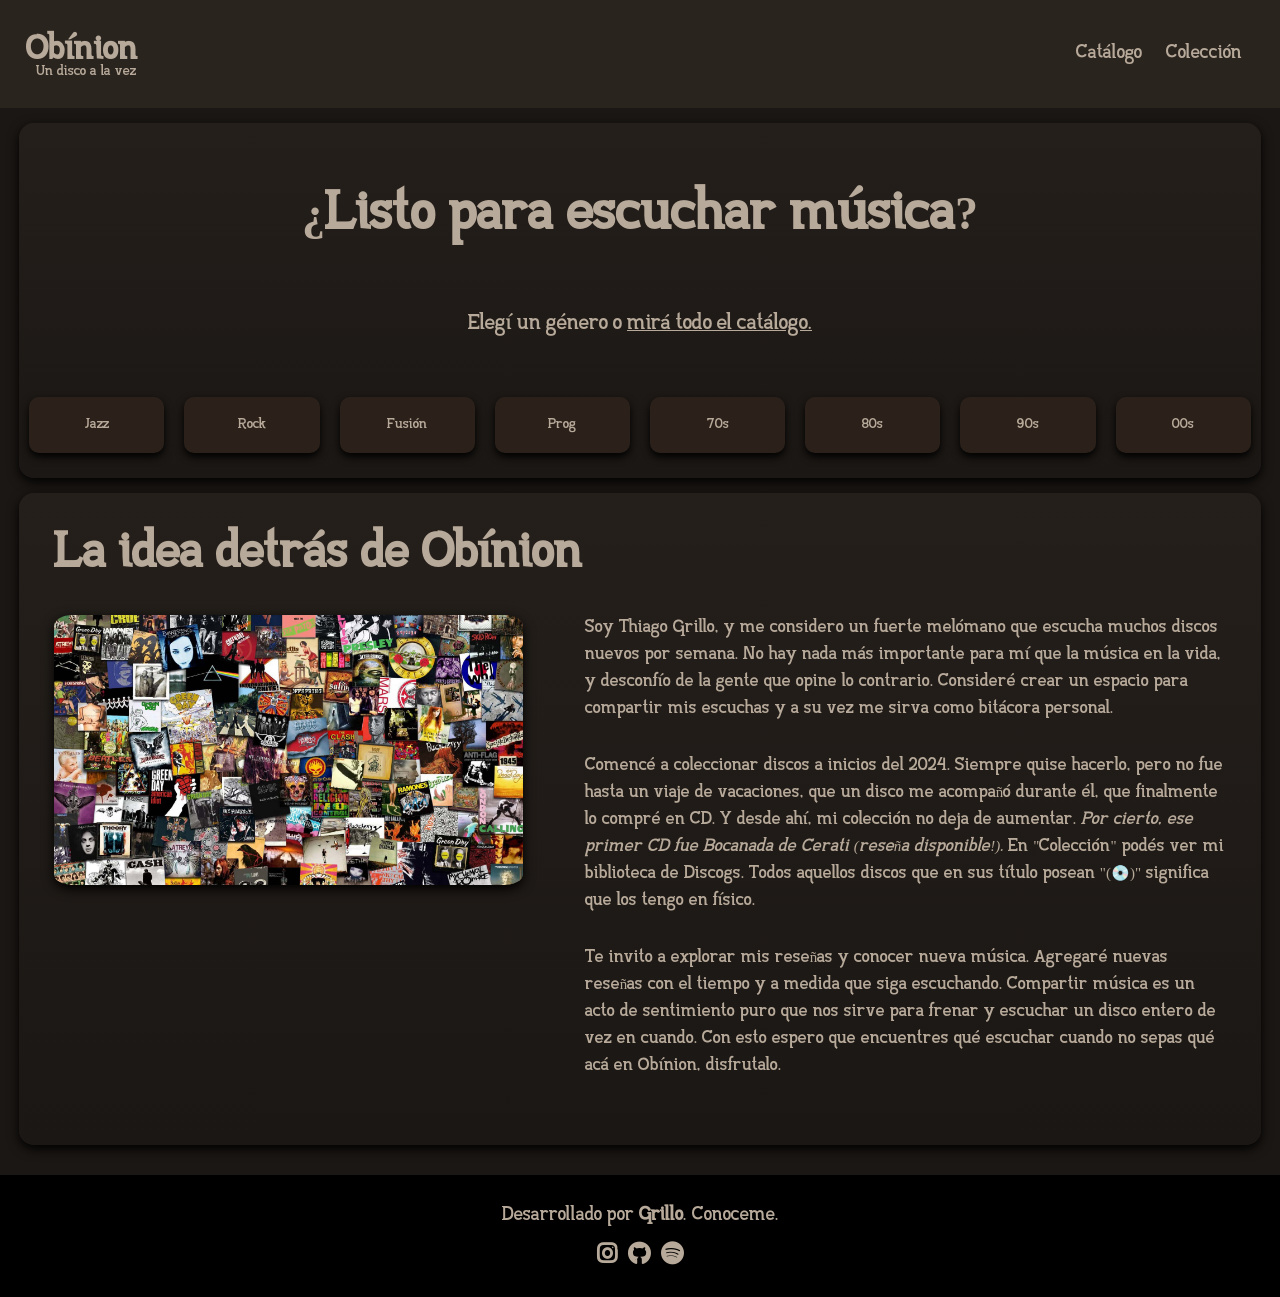
==== index.html @ cdb503fd "fix: responsive design for header logo" ====
<!DOCTYPE html>
<html lang="es">
<head>
    <meta charset="UTF-8">
    <meta name="viewport" content="width=device-width, initial-scale=1.0">
    <title>Obinion</title>
    <link rel="stylesheet" href="styles/index.css">
    <link rel="stylesheet" href="https://cdnjs.cloudflare.com/ajax/libs/font-awesome/6.4.0/css/all.min.css">
    <link rel="icon" type="image/png" sizes="512x512" href="assets/favicon.png">
</head>
<body>
    <header>
        <div class="logo">
            <a href="index.html">
                <h1 id="logotxt">Obínion</h1>
                <p id="logo-sub">Un disco a la vez</p>
            </a>
        </div>
        <ul>
            <li><a href="catalog.html" target="_parent">Catálogo</a></li>
            <li><a href="https://www.discogs.com/es/user/GRiLL057/collection" target="_blank" title="Ir a Discogs...">Colección</a></li>
        </ul>
    </header>

    <div class="hero">
        <h2 id="title">¿Listo para escuchar música?</h2>
        <h3>Elegí un género o <a href="catalog.html" style="text-decoration: underline;">mirá todo el catálogo.</a></h3>
        <div class="genders">
            <input type="button" value="Jazz" onclick="window.location.href='catalog.html?genre=jazz'">
            <input type="button" value="Rock" onclick="window.location.href='catalog.html?genre=rock'">
            <input type="button" value="Fusión" onclick="window.location.href='catalog.html?genre=fusion'">
            <input type="button" value="Prog" onclick="window.location.href='catalog.html?genre=prog'">
            <input type="button" value="70s" onclick="window.location.href='catalog.html?genre=70s'">
            <input type="button" value="80s" onclick="window.location.href='catalog.html?genre=80s'">
            <input type="button" value="90s" onclick="window.location.href='catalog.html?genre=90s'">
            <input type="button" value="00s" onclick="window.location.href='catalog.html?genre=00s'">
        </div>
    </div>

    <div class="hero2 about-section">
        <h2 class="about-title">La idea detrás de Obínion</h2>
        <div class="about-content">
            <img id="hero-image" src="assets/hero-photo.jpg" alt="Obinion">
            <div class="about-text">
                <p>
                    Soy Thiago Grillo, y me considero un fuerte melómano que escucha
                    muchos discos nuevos por semana. No hay nada más importante para mí
                    que la música en la vida, y desconfío de la gente que opine lo contrario.
                    Consideré crear un espacio para compartir mis escuchas y a su vez me sirva
                    como bitácora personal.
                </p>
                <p>
                    Comencé a coleccionar discos a inicios del 2024. Siempre quise hacerlo,
                    pero no fue hasta un viaje de vacaciones, que un disco me acompañó
                    durante él, que finalmente lo compré en CD. Y desde ahí, mi colección
                    no deja de aumentar.
                    <i>Por cierto, ese primer CD fue Bocanada de Cerati (reseña disponible!).</i>
                    En "Colección" podés ver mi biblioteca de Discogs. Todos aquellos discos que 
                    en sus título posean "(💿)" significa que los tengo en físico.
                </p>
                <p>
                    Te invito a explorar mis reseñas y conocer nueva música. Agregaré nuevas reseñas
                    con el tiempo y a medida que siga escuchando. Compartir música es un acto de 
                    sentimiento puro que nos sirve para frenar y escuchar un disco entero de vez 
                    en cuando. Con esto espero que encuentres qué escuchar cuando no sepas qué acá en Obínion, disfrutalo.
                </p>
            </div>
        </div>
    </div>

    <footer>
        <p>Desarrollado por <b style="font-size: 16px;">Grillo</b>. Conoceme.</p>
        <div class="socials">
            <a href="https://www.instagram.com/grillooo.57/" target="_blank"><i class="fa-solid fab fa-instagram"></i></a>
            <a href="https://github.com/gr1ll0o" target="_blank"><i class="fa-solid fab fa-github"></i></a>
            <a href="https://open.spotify.com/user/thiagotobias.grillo?si=30e4d6d63fc04cb6" target="_blank"><i class="fa-solid fab fa-spotify"></i></a>
        </div>
    </footer>
</body>
</html>
---- styles/index.css ----
@font-face {
    font-family: "Font";
    src: url("../assets/Pajarakan\ Studs.otf") format("opentype");
}

#hero-image {
    width: 40%;
    max-width: 520px;
    border-radius: 15px;
    object-fit: cover;
    box-shadow: 0 4px 12px rgba(0, 0, 0, .5);
    margin-right: 22px;
    width: 40%;
    height: 270px;
    border-radius: 4%;
    box-shadow: 0px 4px 12px 0px rgba(0, 0, 0);
}

#logotxt {
    font-size: clamp(12px, 29px, 42px);
    margin-top: 7px;
}

#logo-sub {
    padding-left: 10px;
}

@media (max-width:728px) {
    #logotxt {
        margin-top: 10px;
        margin-left: 12px;
    }

    #logo-sub {
        padding-left: 18px;
    }
    
    #title {
        font-size: 30px;
    }

    #subtitle {
        font-size: 18px;
    }

    .about-section {
        padding: 25px;
    }

    .about-title {
        text-align: center;
        font-size: 32px;
        margin-bottom: 20px;
    }

    .about-text {
        width: 100%;
    }

    .about-text p {
        font-size: 18px;
        text-align: left;
    }

    .about-content {
        flex-direction: column;
        align-items: center;
    }

    #hero-image {
        width: 100%;
        height: auto;
        max-width: none;
        object-fit: contain;
        border-radius: 15px;
    }
}

* {
    color: #B8AA9A;
    font-family: "Font";
    font-size: 12px;
    margin: 0;
    box-sizing: border-box;
    user-select: none;
}

h2 {
    font-size: clamp(20px, 46px, 80px);
    padding: 7cqb;
    margin: 0;
}

h3 {
    font-size: 18px;
    font-weight: 100;
}

body { 
    margin: 0; 
    height: 100%;
    background-color: #1B1714;
}

header {
    display: flex;
    justify-content: space-between;
    padding: 0 clamp(1vw, 2vw, 40px);
    width: 100%;
    height: 12dvh;
    align-items: center;
    background-color: #2a241f;
}

.hero {
    display: block;
    text-align: center;
    width: 97%;
    padding-bottom: 15px;
    margin: 15px auto;
    border-radius: 15px;
    background: linear-gradient(180deg,
        #241f1b 0%,
        #1B1714 100%);
    box-shadow: 0px 4px 12px 0px rgba(0, 0, 0);
}

.hero2 {
    display: block;
    text-align: center;
    width: 97%;
    height: 60dvh;
    margin: 15px auto;
    border-radius: 15px;
    background: linear-gradient(180deg,
            #241f1b 0%,
            #1B1714 100%);
    box-shadow: 0px 4px 12px 0px rgba(0, 0, 0);
    margin-bottom: 30px;
}

.about-section {
    min-height: 70dvh;
    height: auto;
    padding: 35px;
}

.about-title {
    text-align: left;
    padding: 0;
    margin-bottom: 30px;
    font-size: 42px;
}

.about-content {
    display: flex;
    justify-content: space-between;
    align-items: flex-start;
    gap: 40px;
}

.about-text {
    flex: 1;
    text-align: left;
    line-height: 1.8;
}

.about-text p {
    font-size: 15px;
    margin-bottom: 30px;
}

.about-text i {
    font-size: 15px;
}

ul {
    display: flex;
    list-style: none;
}

li {
    cursor: pointer;
    padding: 12px;
    font-size: clamp(12px, 16px, 20px);
    transition: all 0.5s ease;
}

.logo {
    display: flex;
    flex-direction: column;
    gap: 0;
    line-height: 1;
    cursor: pointer;
}

.genders {
    display: flex;
    flex-wrap: wrap;
    justify-content: center;
    flex-direction: row;
    margin-top: 50px;
}

.genders input {
    cursor: pointer;
    flex: 1;
    transition: all 0.5s ease;
    margin: 10px;
    padding: 20px;
    border: none;
    border-radius: 10px;
    background: #2b211a;
    box-shadow: 0px 4px 8px 0px rgba(0, 0, 0);
    font-size: 12px;
}

.genders input:hover {
    flex: 10;
    color: #000;
    background-color:rgb(177, 148, 110);
}

li:hover {
    color: beige;
}

a {
    all: unset;
}

footer {
    background-color: #000;
    display: flex;
    flex-direction: column;
    align-items: center;
    padding: 16px;
    padding-top: 30px;
}

.socials {
    margin-top: 12px;
    margin-bottom: 12px;
}

.socials i {
    font-size: 1.9rem;
    padding: 3.5px;
    cursor: pointer;
    transition: all 0.5s ease;
}

.socials i:hover {
    color: #7c7777;
}

footer p {
    font-size: 16px;
}
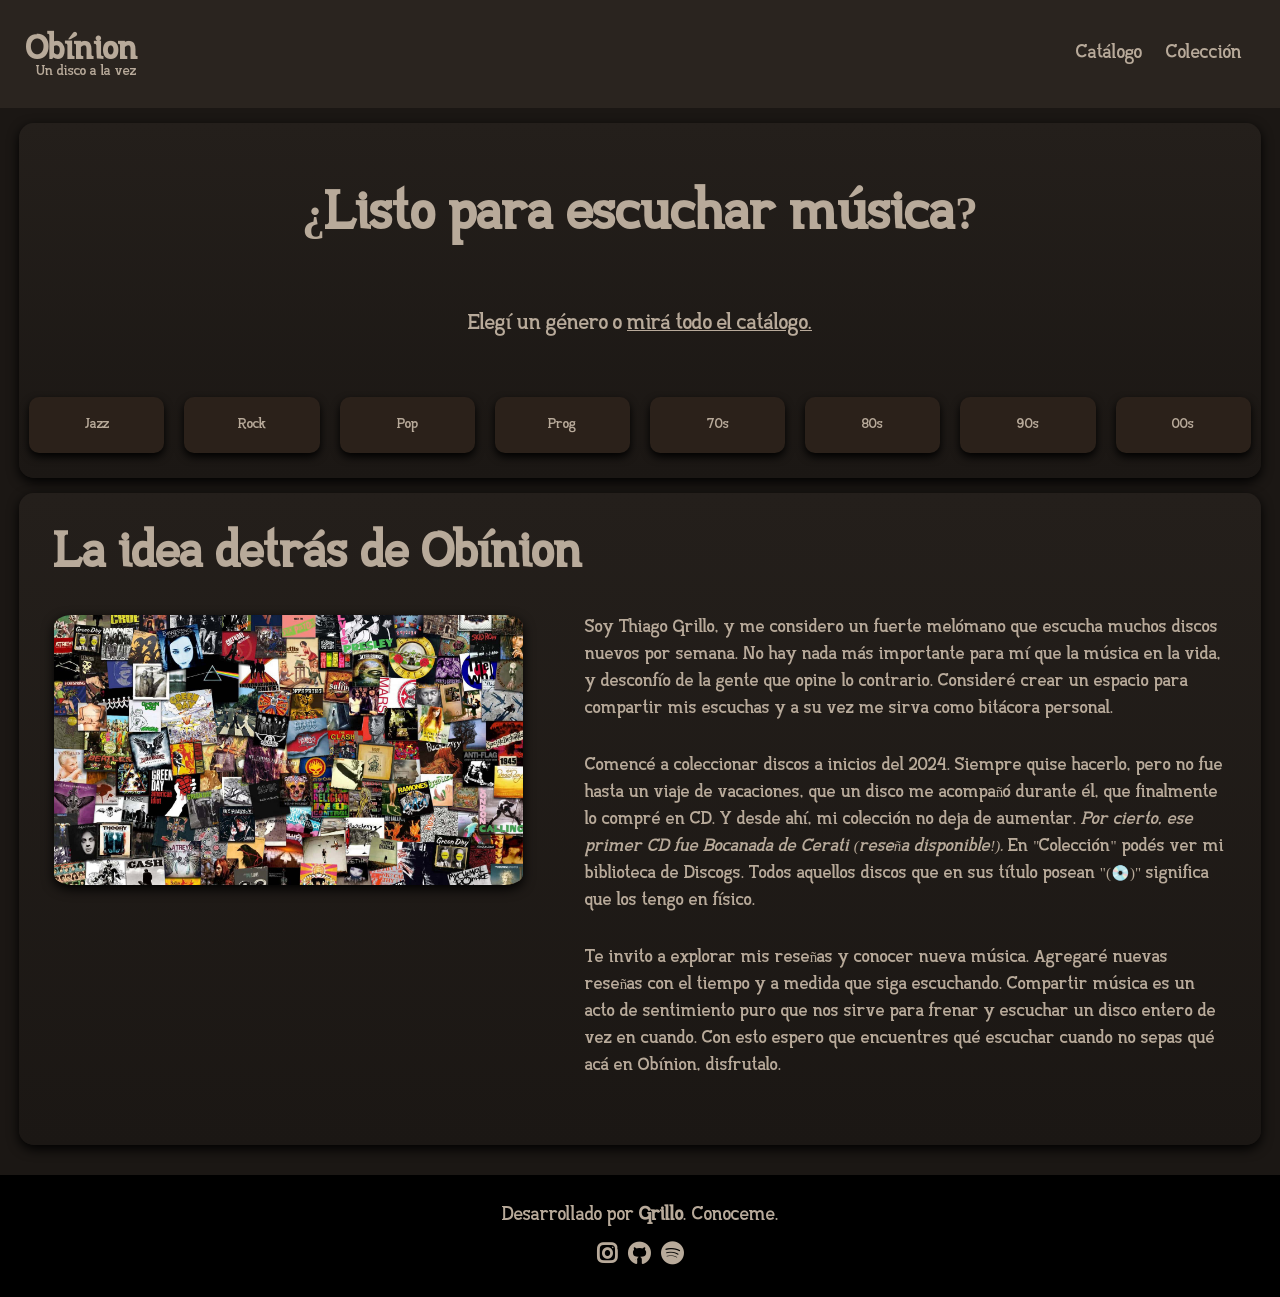
==== commit 63ab5486: "fix: changed buttons in index hero" ====
--- a/index.html
+++ b/index.html
@@ -3,6 +3,7 @@
 <head>
     <meta charset="UTF-8">
     <meta name="viewport" content="width=device-width, initial-scale=1.0">
+    <meta property="og:image" content="https://obinion.netlify.app/assets/favicon.png">
     <title>Obinion</title>
     <link rel="stylesheet" href="styles/index.css">
     <link rel="stylesheet" href="https://cdnjs.cloudflare.com/ajax/libs/font-awesome/6.4.0/css/all.min.css">
@@ -28,7 +29,7 @@
         <div class="genders">
             <input type="button" value="Jazz" onclick="window.location.href='catalog.html?genre=jazz'">
             <input type="button" value="Rock" onclick="window.location.href='catalog.html?genre=rock'">
-            <input type="button" value="Fusión" onclick="window.location.href='catalog.html?genre=fusion'">
+            <input type="button" value="Pop" onclick="window.location.href='catalog.html?genre=pop'">
             <input type="button" value="Prog" onclick="window.location.href='catalog.html?genre=prog'">
             <input type="button" value="70s" onclick="window.location.href='catalog.html?genre=70s'">
             <input type="button" value="80s" onclick="window.location.href='catalog.html?genre=80s'">
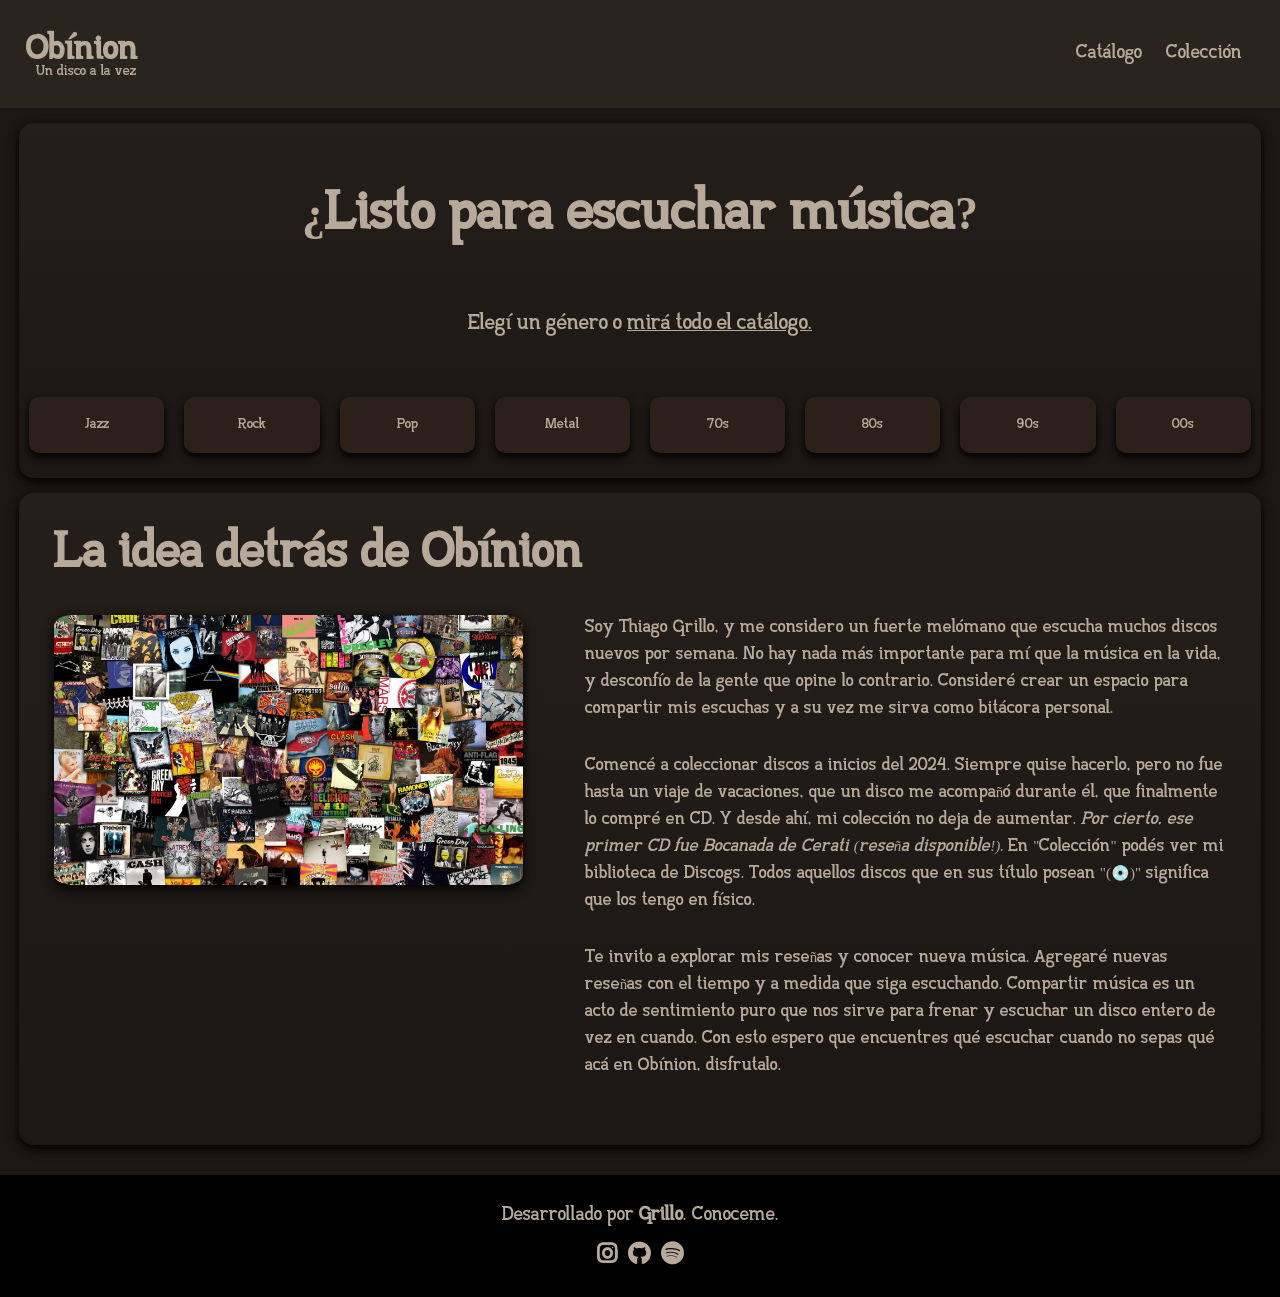
==== commit 0946afb3: "fix: index buttons" ====
--- a/index.html
+++ b/index.html
@@ -30,7 +30,7 @@
             <input type="button" value="Jazz" onclick="window.location.href='catalog.html?genre=jazz'">
             <input type="button" value="Rock" onclick="window.location.href='catalog.html?genre=rock'">
             <input type="button" value="Pop" onclick="window.location.href='catalog.html?genre=pop'">
-            <input type="button" value="Prog" onclick="window.location.href='catalog.html?genre=prog'">
+            <input type="button" value="Metal" onclick="window.location.href='catalog.html?genre=metal'">
             <input type="button" value="70s" onclick="window.location.href='catalog.html?genre=70s'">
             <input type="button" value="80s" onclick="window.location.href='catalog.html?genre=80s'">
             <input type="button" value="90s" onclick="window.location.href='catalog.html?genre=90s'">
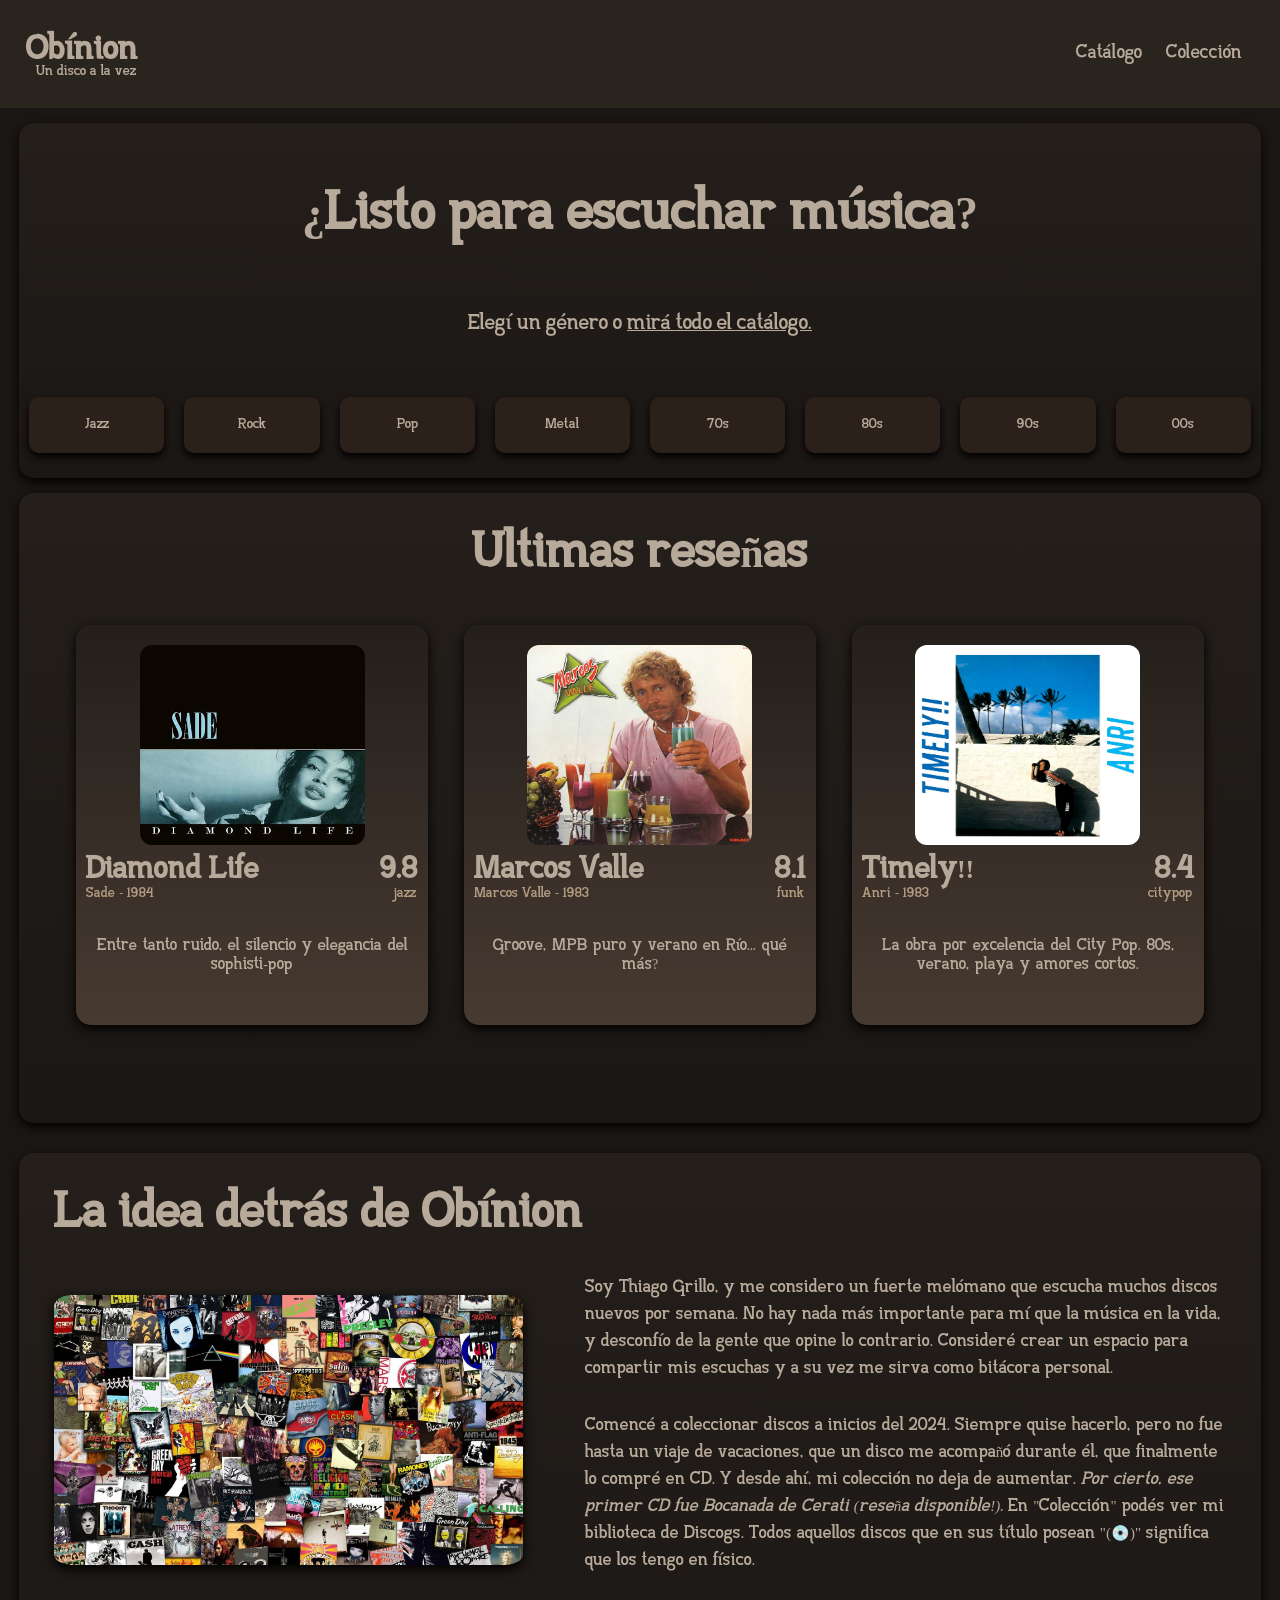
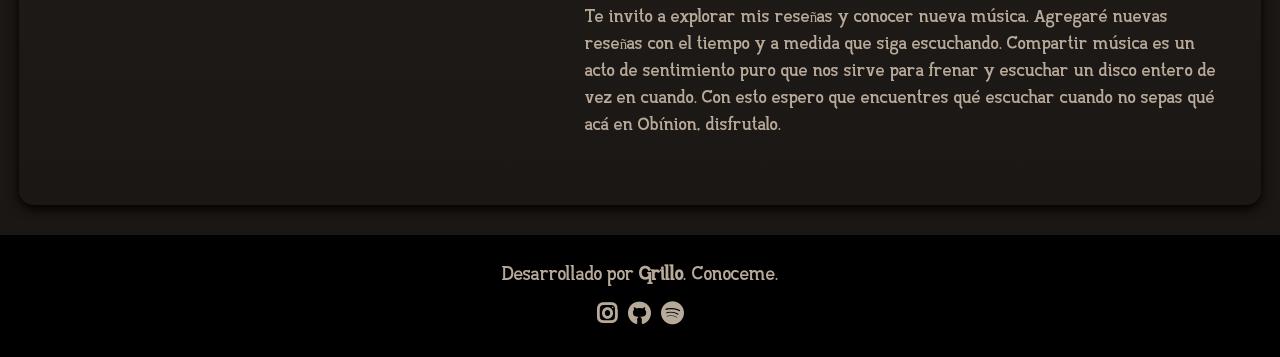
==== commit c95969df: "update: new hero for last reviews & minor fixes" ====
--- a/index.html
+++ b/index.html
@@ -39,6 +39,11 @@
     </div>
 
     <div class="hero2 about-section">
+        <h2 class="last-reviews-title">Ultimas reseñas</h2>
+        <main id="container-reviews"></main>
+    </div>
+
+    <div class="hero2 about-section">
         <h2 class="about-title">La idea detrás de Obínion</h2>
         <div class="about-content">
             <img id="hero-image" src="assets/hero-photo.jpg" alt="Obinion">
@@ -77,5 +82,7 @@
             <a href="https://open.spotify.com/user/thiagotobias.grillo?si=30e4d6d63fc04cb6" target="_blank"><i class="fa-solid fab fa-spotify"></i></a>
         </div>
     </footer>
+
+    <script src="js/lastReviewsDisplay.js"></script>
 </body>
 </html>
--- a/styles/index.css
+++ b/styles/index.css
@@ -152,6 +152,13 @@
     font-size: 42px;
 }
 
+.last-reviews-title {
+    text-align: center;
+    padding: 0;
+    margin-bottom: 30px;
+    font-size: 42px;
+}
+
 .about-content {
     display: flex;
     justify-content: space-between;
@@ -256,4 +263,82 @@
 
 footer p {
     font-size: 16px;
+}
+
+main {
+    display: grid;
+    justify-content: center;
+    grid-template-columns: repeat(auto-fit, minmax(200px, 1fr));
+    gap: 16px;
+    margin: 12px;
+}
+
+.item {
+    flex-wrap: wrap;
+    height: 400px;
+    line-height: 1.3;
+    border-radius: 15px;
+    background: linear-gradient(180deg,
+            #241f1b 0%,
+            #473a31 100%);
+    box-shadow: 0px 4px 12px 0px rgba(0, 0, 0);
+    margin: 10px;
+}
+
+.item h1 {
+    font-size: 26px;
+    margin: 10px;
+}
+
+.item>p {
+    font-size: 14px;
+    margin: 20px 12px 0px 12px;
+    word-spacing: 2px;
+}
+
+.item h3 {
+    font-size: 12px;
+    margin-left: 10px;
+    margin-top: -12px;
+    margin-bottom: 16px;
+    color: #b39b81;
+}
+
+.item:hover {
+    transform: scale(1.05);
+}
+
+ul {
+    display: flex;
+    list-style: none;
+}
+
+li {
+    cursor: pointer;
+    padding: 12px;
+    font-size: clamp(12px, 16px, 20px);
+    transition: all 0.5s ease;
+}
+
+.logo {
+    display: flex;
+    flex-direction: column;
+    gap: 0;
+    line-height: 1;
+    cursor: pointer;
+}
+
+li:hover {
+    color: beige;
+}
+
+a {
+    all: unset;
+}
+
+img {
+    margin-top: 20px;
+    border-radius: 12px;
+    height: 200px;
+    width: 225px;
 }
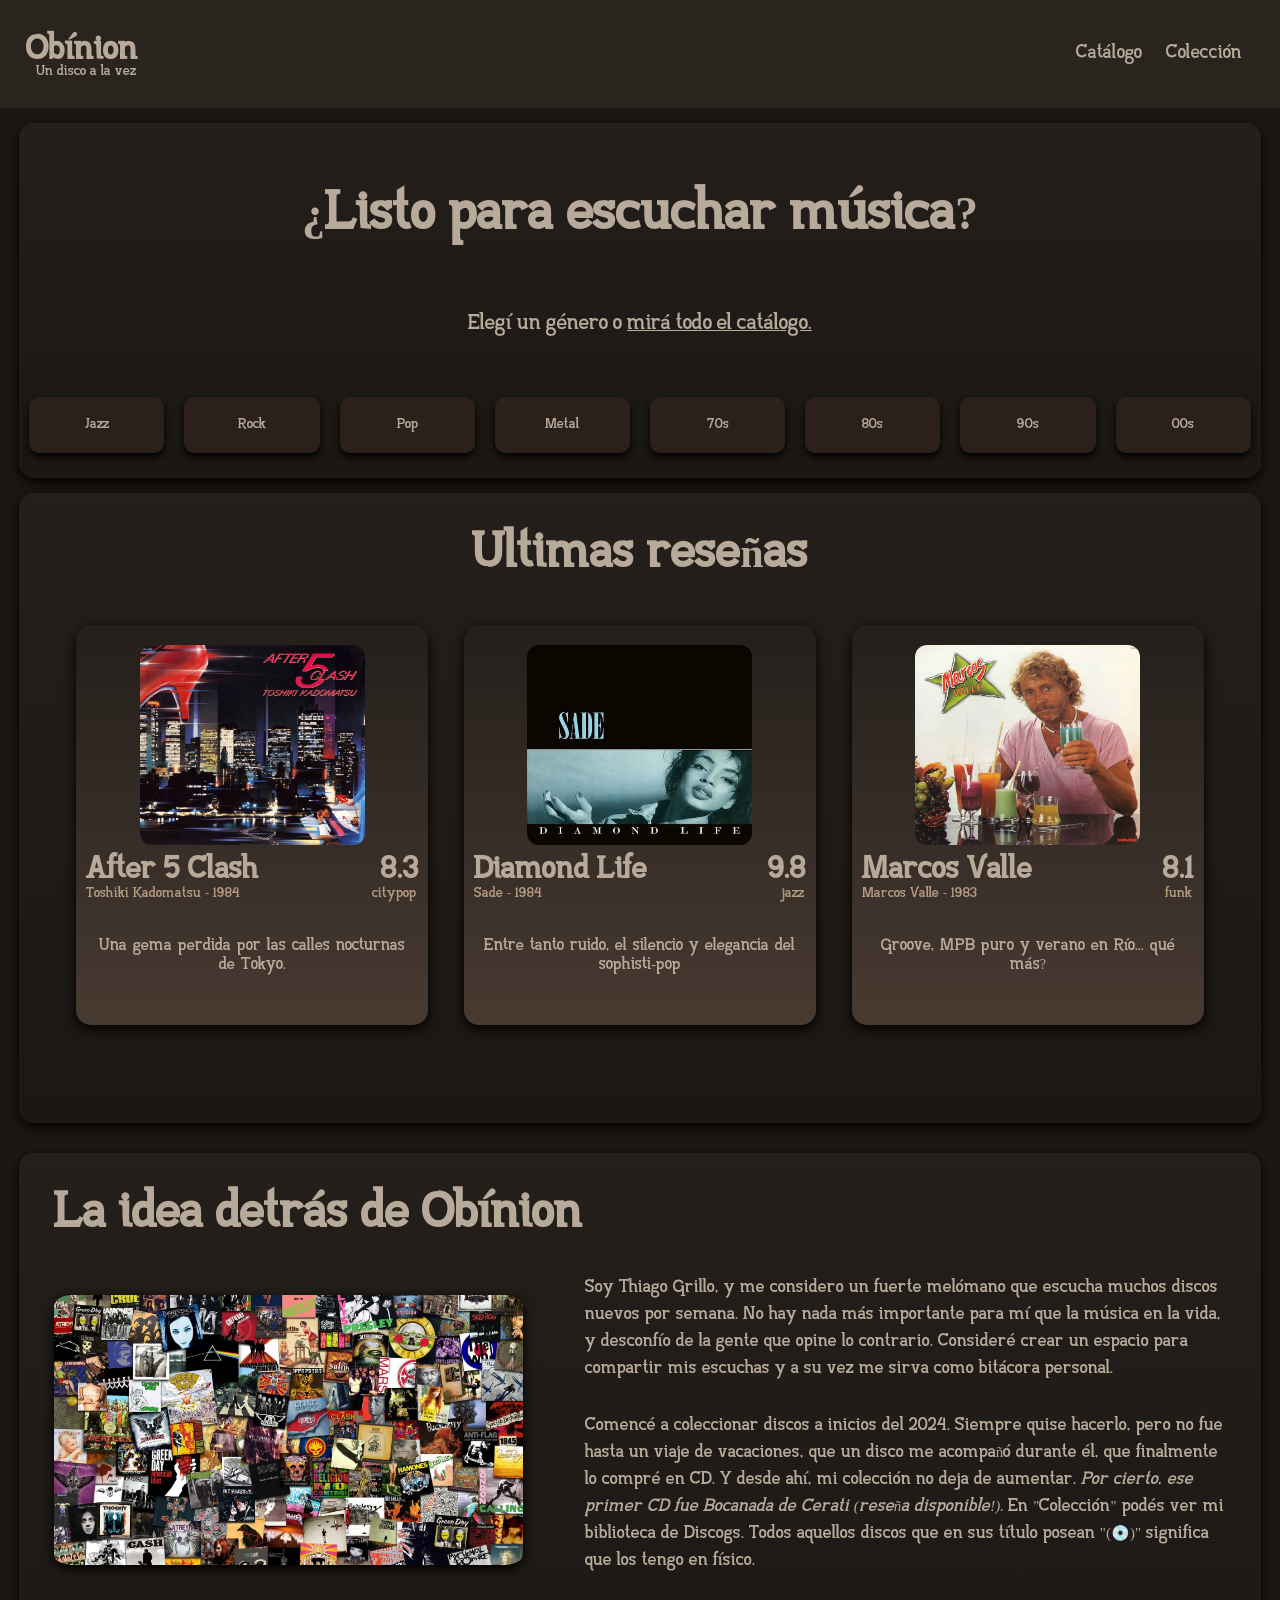
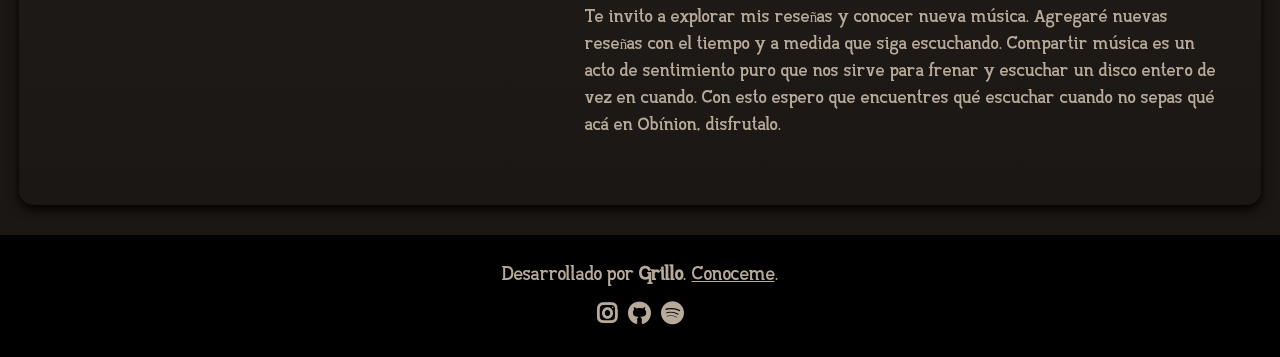
==== commit 5ade2be5: "update: added portfolio link and fixed last review opengraph" ====
--- a/index.html
+++ b/index.html
@@ -25,7 +25,7 @@
 
     <div class="hero">
         <h2 id="title">¿Listo para escuchar música?</h2>
-        <h3>Elegí un género o <a href="catalog.html" style="text-decoration: underline;">mirá todo el catálogo.</a></h3>
+        <h3>Elegí un género o <a href="catalog.html" style="text-decoration: underline;cursor: pointer;">mirá todo el catálogo.</a></h3>
         <div class="genders">
             <input type="button" value="Jazz" onclick="window.location.href='catalog.html?genre=jazz'">
             <input type="button" value="Rock" onclick="window.location.href='catalog.html?genre=rock'">
@@ -75,7 +75,7 @@
     </div>
 
     <footer>
-        <p>Desarrollado por <b style="font-size: 16px;">Grillo</b>. Conoceme.</p>
+        <p>Desarrollado por <b style="font-size: 16px;">Grillo</b>. <a style="cursor: pointer;text-decoration: underline;" href="https://grillodev.netlify.app/" target="_blank">Conoceme</a>.</p>
         <div class="socials">
             <a href="https://www.instagram.com/grillooo.57/" target="_blank"><i class="fa-solid fab fa-instagram"></i></a>
             <a href="https://github.com/gr1ll0o" target="_blank"><i class="fa-solid fab fa-github"></i></a>
--- a/styles/index.css
+++ b/styles/index.css
@@ -283,6 +283,7 @@
             #473a31 100%);
     box-shadow: 0px 4px 12px 0px rgba(0, 0, 0);
     margin: 10px;
+    transition: all ease 0.25s;
 }
 
 .item h1 {
@@ -306,6 +307,7 @@
 
 .item:hover {
     transform: scale(1.05);
+    cursor: pointer;
 }
 
 ul {
@@ -341,4 +343,20 @@
     border-radius: 12px;
     height: 200px;
     width: 225px;
+}
+
+div {
+    animation: appear 0.5s ease-in-out forwards;
+}
+
+@keyframes appear {
+    from {
+        opacity: 0%;
+        transform: translateY(-40px);
+    }
+
+    to {
+        opacity: 100%;
+        transform: translateY(0px);
+    }
 }
